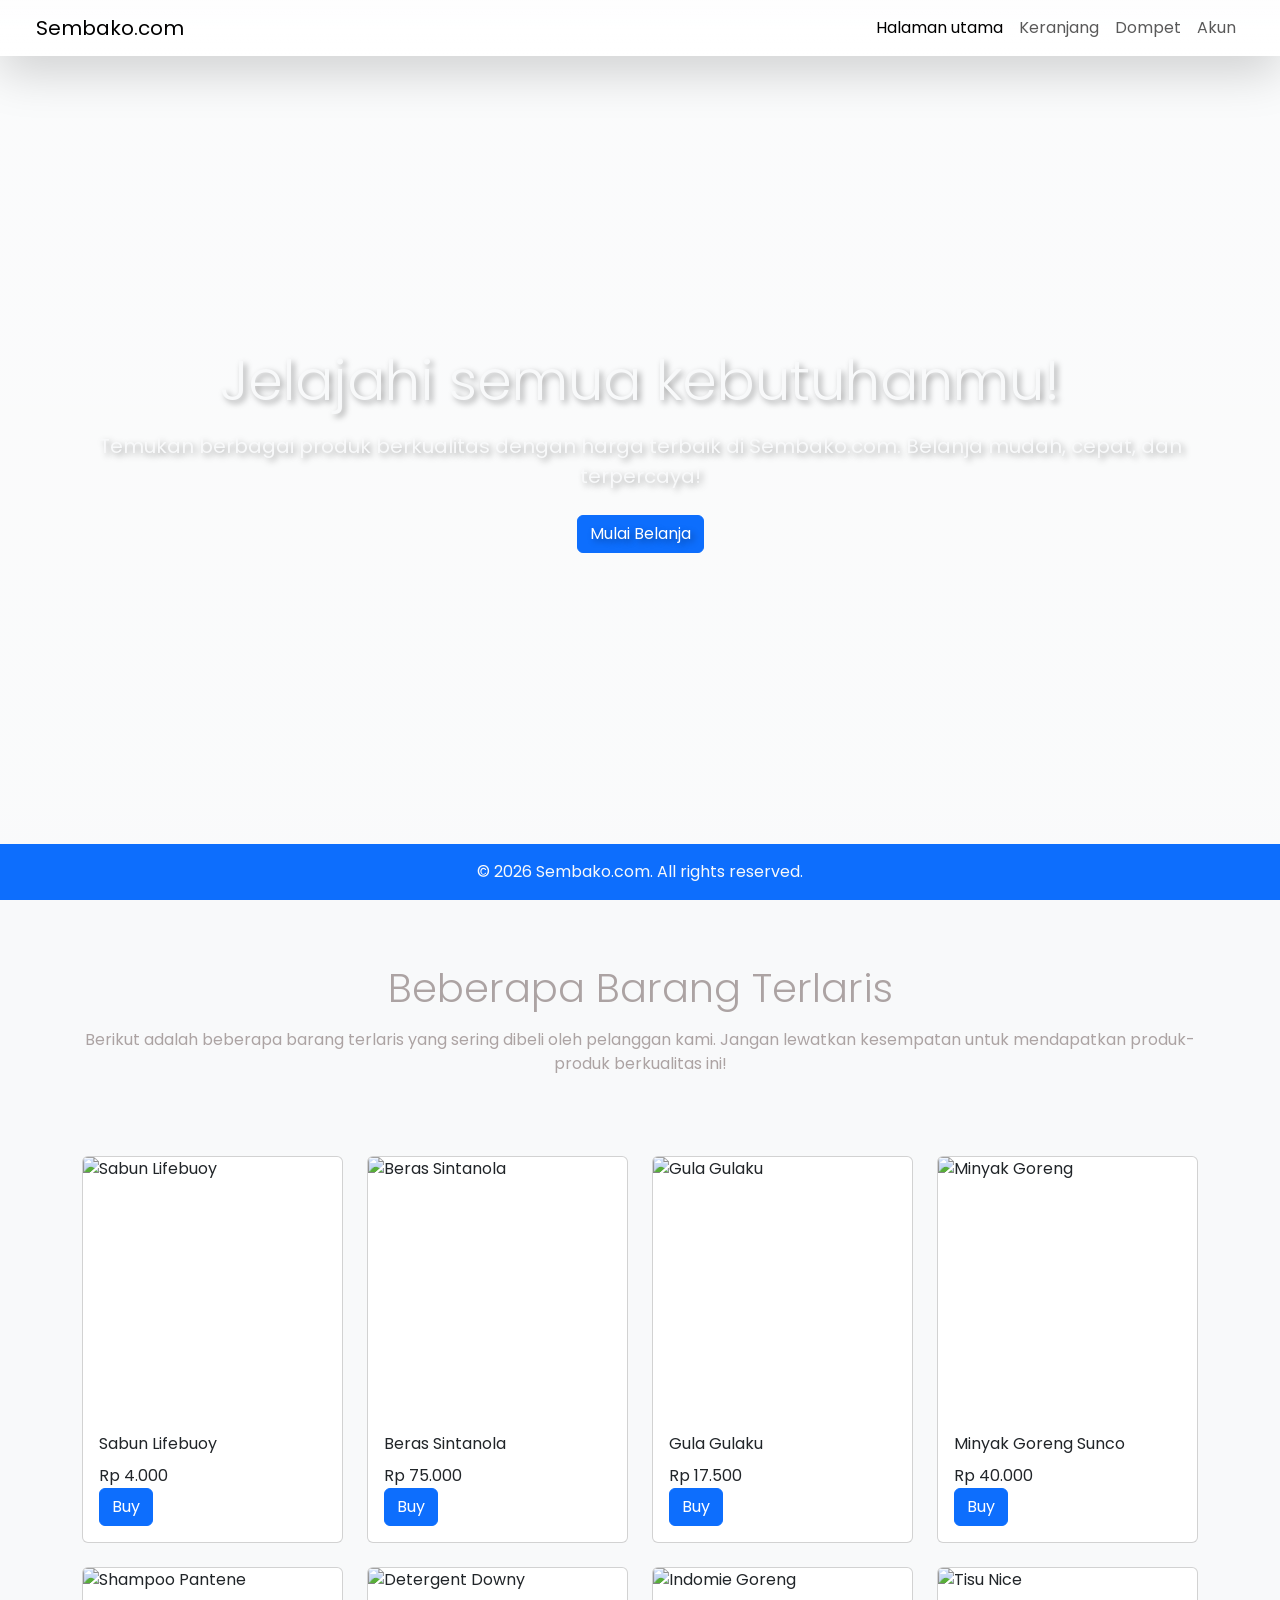
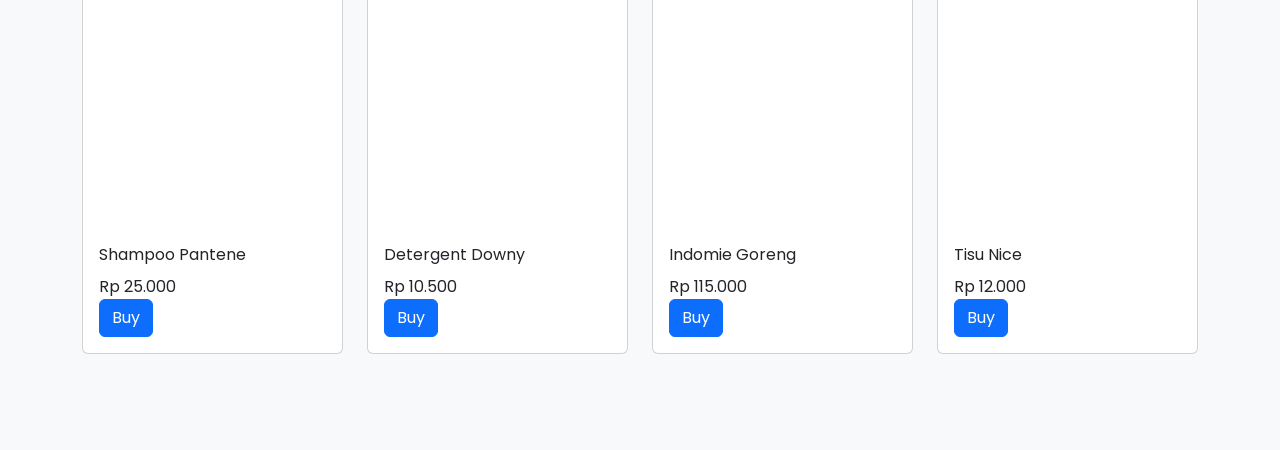
==== index.html @ 9b6a3409 "Add files via upload" ====
<!DOCTYPE html>
<html lang="en">
<head>
    <meta charset="UTF-8">
    <meta name="viewport" content="width=device-width, initial-scale=1.0">
    <title>Online Shop</title>
    <link rel="stylesheet" href="style.css">
    <link href="https://cdn.jsdelivr.net/npm/bootstrap@5.3.8/dist/css/bootstrap.min.css" rel="stylesheet" integrity="sha384-sRIl4kxILFvY47J16cr9ZwB07vP4J8+LH7qKQnuqkuIAvNWLzeN8tE5YBujZqJLB" crossorigin="anonymous">
    <link rel="preconnect" href="https://fonts.googleapis.com">
    <link rel="preconnect" href="https://fonts.gstatic.com" crossorigin>
    <link href="https://fonts.googleapis.com/css2?family=Poppins:ital,wght@0,100;0,200;0,300;0,400;0,500;0,600;0,700;0,800;0,900;1,100;1,200;1,300;1,400;1,500;1,600;1,700;1,800;1,900&display=swap" rel="stylesheet">
</head>
<body class="font">
    <nav class="navbar navbar-expand-lg bg-nav shadow-lg fixed-top">
        <div class="container-fluid mx-4">
            <a class="navbar-brand" href="#">Sembako.com</a>
            <button class="navbar-toggler" type="button" data-bs-toggle="collapse" data-bs-target="#navbarNavAltMarkup" aria-controls="navbarNavAltMarkup" aria-expanded="false" aria-label="Toggle navigation">
                <span class="navbar-toggler-icon"></span>
            </button>
            <div class="collapse navbar-collapse" id="navbarNavAltMarkup">
                <div class="navbar-nav ms-auto">
                    <a class="nav-link active" aria-current="page" href="#">Halaman utama</a>
                    <a class="nav-link" href="error.html">Keranjang</a>
                    <a class="nav-link" href="error.html">Dompet</a>
                    <a class="nav-link" href="error.html">Akun</a>
                </div>
            </div>
        </div>
    </nav>

    <!-- Banner -->
    <main>
        <div class="banner container-fluid d-flex justify-content-center align-items-center">
            <div class="container">
                <div class="container text-light text-shadow-lg d-flex flex-column justify-content-center align-items-center">
                    <h1 class="text-center display-4 mb-3">Jelajahi semua kebutuhanmu!</h1>
                    <p class="text-center fs-5 mb-4">Temukan berbagai produk berkualitas dengan harga terbaik di Sembako.com. Belanja mudah, cepat, dan terpercaya!</p>
                    <a href="#menu" class="btn btn-primary">Mulai Belanja</a>
                </div>
            </div>
        </div>
    </main>

    <section id="menu" class="smt mb-5">
        <div class="container-fluid py-5">
            <div class="container text-menu">
                <div class="text py-3">
                    <h2 class="text-center display-6">Beberapa Barang Terlaris</h2>
                    <p class="text-center mt-3">Berikut adalah beberapa barang terlaris yang sering dibeli oleh pelanggan kami. Jangan lewatkan kesempatan untuk mendapatkan produk-produk berkualitas ini!</p>
                </div>
                <div class="row mt-5 justify-content-center">
                    <div class="col-md-3 hovered-card">
                        <div class="card">
                            <img src="images/sabun.jfif" alt="Sabun Lifebuoy" class="card-img-top square-img">
                            <div class="card-body">
                                <div class="card-title">Sabun Lifebuoy</div>
                                <div class="card-text">Rp 4.000</div>
                                <a href="error.html" class="btn btn-primary">Buy</a>
                            </div>
                        </div>
                    </div>
                    <div class="col-md-3 hovered-card">
                        <div class="card">
                            <img src="images/beras.jfif" alt="Beras Sintanola" class="card-img-top square-img">
                            <div class="card-body">
                                <div class="card-title">Beras Sintanola</div>
                                <div class="card-text">Rp 75.000</div>
                                <a href="error.html" class="btn btn-primary">Buy</a>
                            </div>
                        </div>
                    </div>
                    <div class="col-md-3 hovered-card">
                        <div class="card">
                            <img src="images/gula.jpg" alt="Gula Gulaku" class="card-img-top square-img">
                            <div class="card-body">
                                <div class="card-title">Gula Gulaku</div>
                                <div class="card-text">Rp 17.500</div>
                                <a href="error.html" class="btn btn-primary">Buy</a>
                            </div>
                        </div>
                    </div>
                    <div class="col-md-3 hovered-card">
                        <div class="card">
                            <img src="images/minyak.jpg" alt="Minyak Goreng" class="card-img-top square-img">
                            <div class="card-body">
                                <div class="card-title">Minyak Goreng Sunco</div>
                                <div class="card-text">Rp 40.000</div>
                                <a href="error.html" class="btn btn-primary">Buy</a>
                            </div>
                        </div>
                    </div>
                </div>
                <div class="row mt-4 justify-content-center">
                    <div class="col-md-3 hovered-card">
                        <div class="card">
                            <img src="images/shampo.webp" alt="Shampoo Pantene" class="card-img-top square-img">
                            <div class="card-body">
                                <div class="card-title">Shampoo Pantene</div>
                                <div class="card-text">Rp 25.000</div>
                                <a href="error.html" class="btn btn-primary">Buy</a>
                            </div>
                        </div>
                    </div>
                    <div class="col-md-3 hovered-card">
                        <div class="card">
                            <img src="images/detergent.jpg" alt="Detergent Downy" class="card-img-top square-img">
                            <div class="card-body">
                                <div class="card-title">Detergent Downy</div>
                                <div class="card-text">Rp 10.500</div>
                                <a href="error.html" class="btn btn-primary">Buy</a>
                            </div>
                        </div>
                    </div>
                    <div class="col-md-3 hovered-card">
                        <div class="card">
                            <img src="images/indomie.jpg" alt="Indomie Goreng" class="card-img-top square-img">
                            <div class="card-body">
                                <div class="card-title">Indomie Goreng</div>
                                <div class="card-text">Rp 115.000</div>
                                <a href="error.html" class="btn btn-primary">Buy</a>
                            </div>
                        </div>
                    </div>
                    <div class="col-md-3 hovered-card">
                        <div class="card">
                            <img src="images/tisu.jfif" alt="Tisu Nice" class="card-img-top square-img">
                            <div class="card-body">
                                <div class="card-title">Tisu Nice</div>
                                <div class="card-text">Rp 12.000</div>
                                <a href="error.html" class="btn btn-primary">Buy</a>
                            </div>
                        </div>
                    </div>
                </div>
            </div>
        </div>
    </section>

    <footer>
        <div class="container-fluid bg-primary fixed-bottom text-light py-3">
            <div class="container text-center">
                &copy; 2026 Sembako.com. All rights reserved.
            </div>
        </div>
    </footer>
     
    <script src="https://cdn.jsdelivr.net/npm/bootstrap@5.3.8/dist/js/bootstrap.bundle.min.js" integrity="sha384-FKyoEForCGlyvwx9Hj09JcYn3nv7wiPVlz7YYwJrWVcXK/BmnVDxM+D2scQbITxI" crossorigin="anonymous"></script>
</body>
</html>
---- style.css ----
.font {
    font-family: "poppins";
    background-color: #f8f9fa;
}

.bg-nav {
    background: linear-gradient(rgba(255, 255, 255, 0.7), white);
}

.banner {
    background: linear-gradient(rgba(255, 255, 255, 0.342),rgba(255, 255, 255, 0.26) 90%, #f8f9fa 100%), url("images/banner.jpg");
    background-size: cover;
    background-position: center;
    height: 100vh;
}

/* font weight */
.fb {
    font-weight: 600;
}

/* text shadow */
.text-shadow-sm {
    text-shadow: 1px 1px 2px rgba(0,0,0,0.25);
}

.text-shadow {
    text-shadow: 2px 2px 4px rgba(0,0,0,0.3);
}

.text-shadow-lg {
    text-shadow: 3px 3px 6px rgba(0,0,0,0.35);
}

/* scroll margin top */
.smt {
    scroll-margin-top: 30px;
}

/* width  */
.w-10 {
    width: 10%;
}

/* menu */
#menu {
    height: auto;
    background-color: #f8f9fa;
}

/* text menu */
.text-menu {
    color: rgb(172, 163, 163);
}

/* square img card */
.square-img {
    aspect-ratio: 1 / 1;
    object-fit: cover;
}

/* card */
.hovered-card .card {
    transition: 0.3s ease;
}

.hovered-card .card:hover {
    transform: translateY(-10px);
    box-shadow: 0 10px 25px rgba(0,0,0,0.2);
}
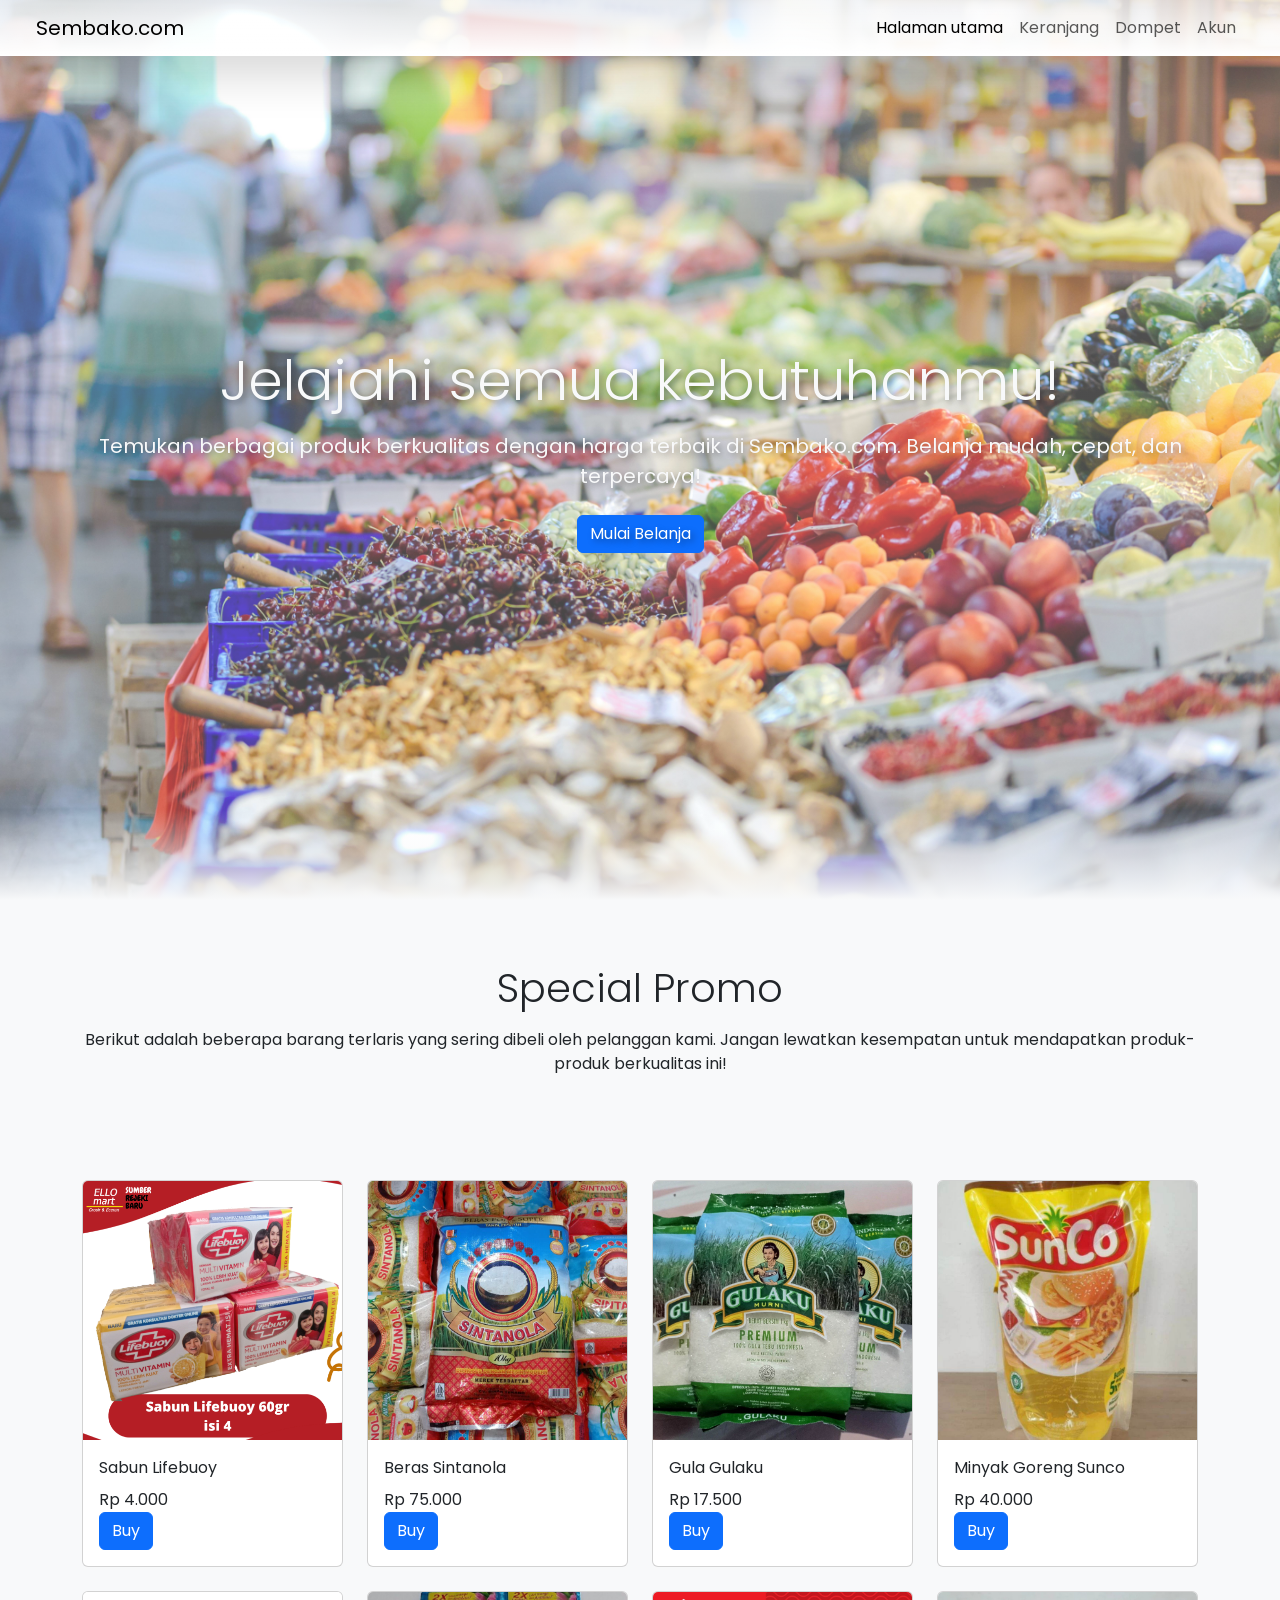
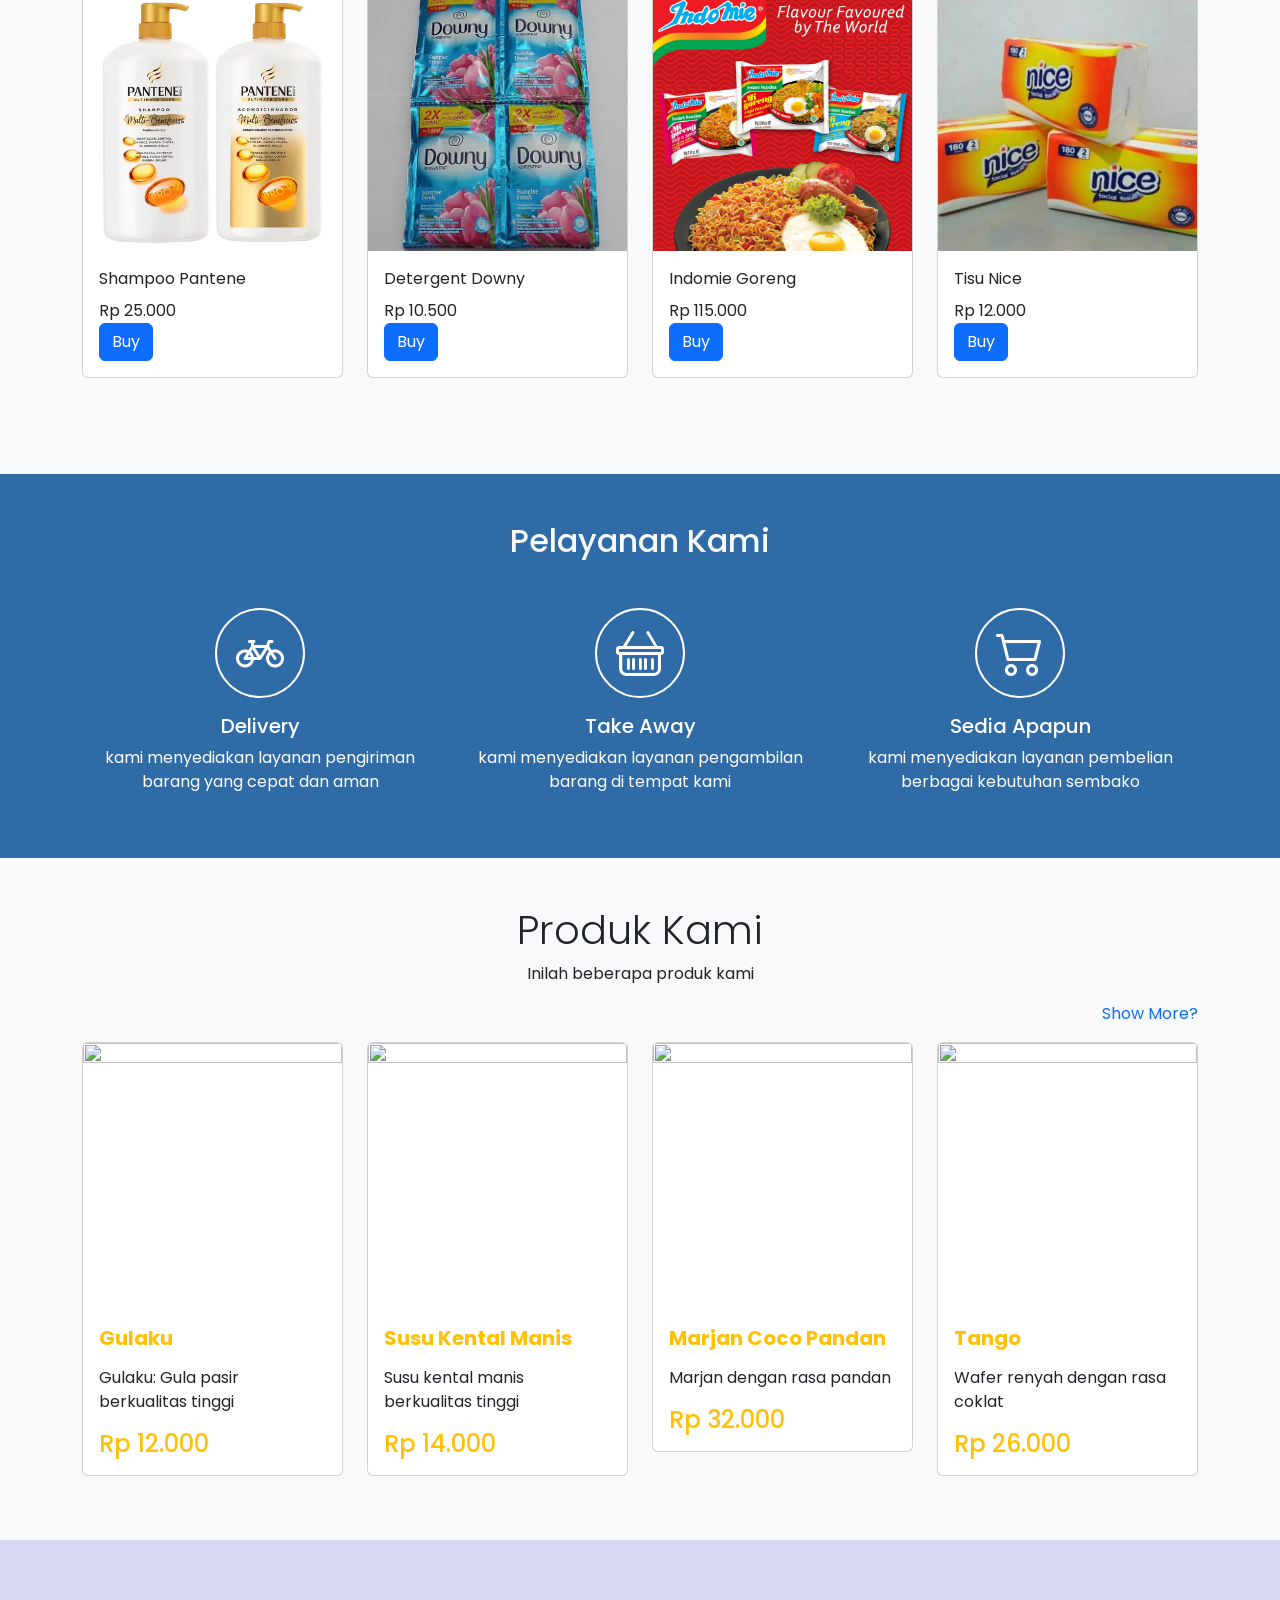
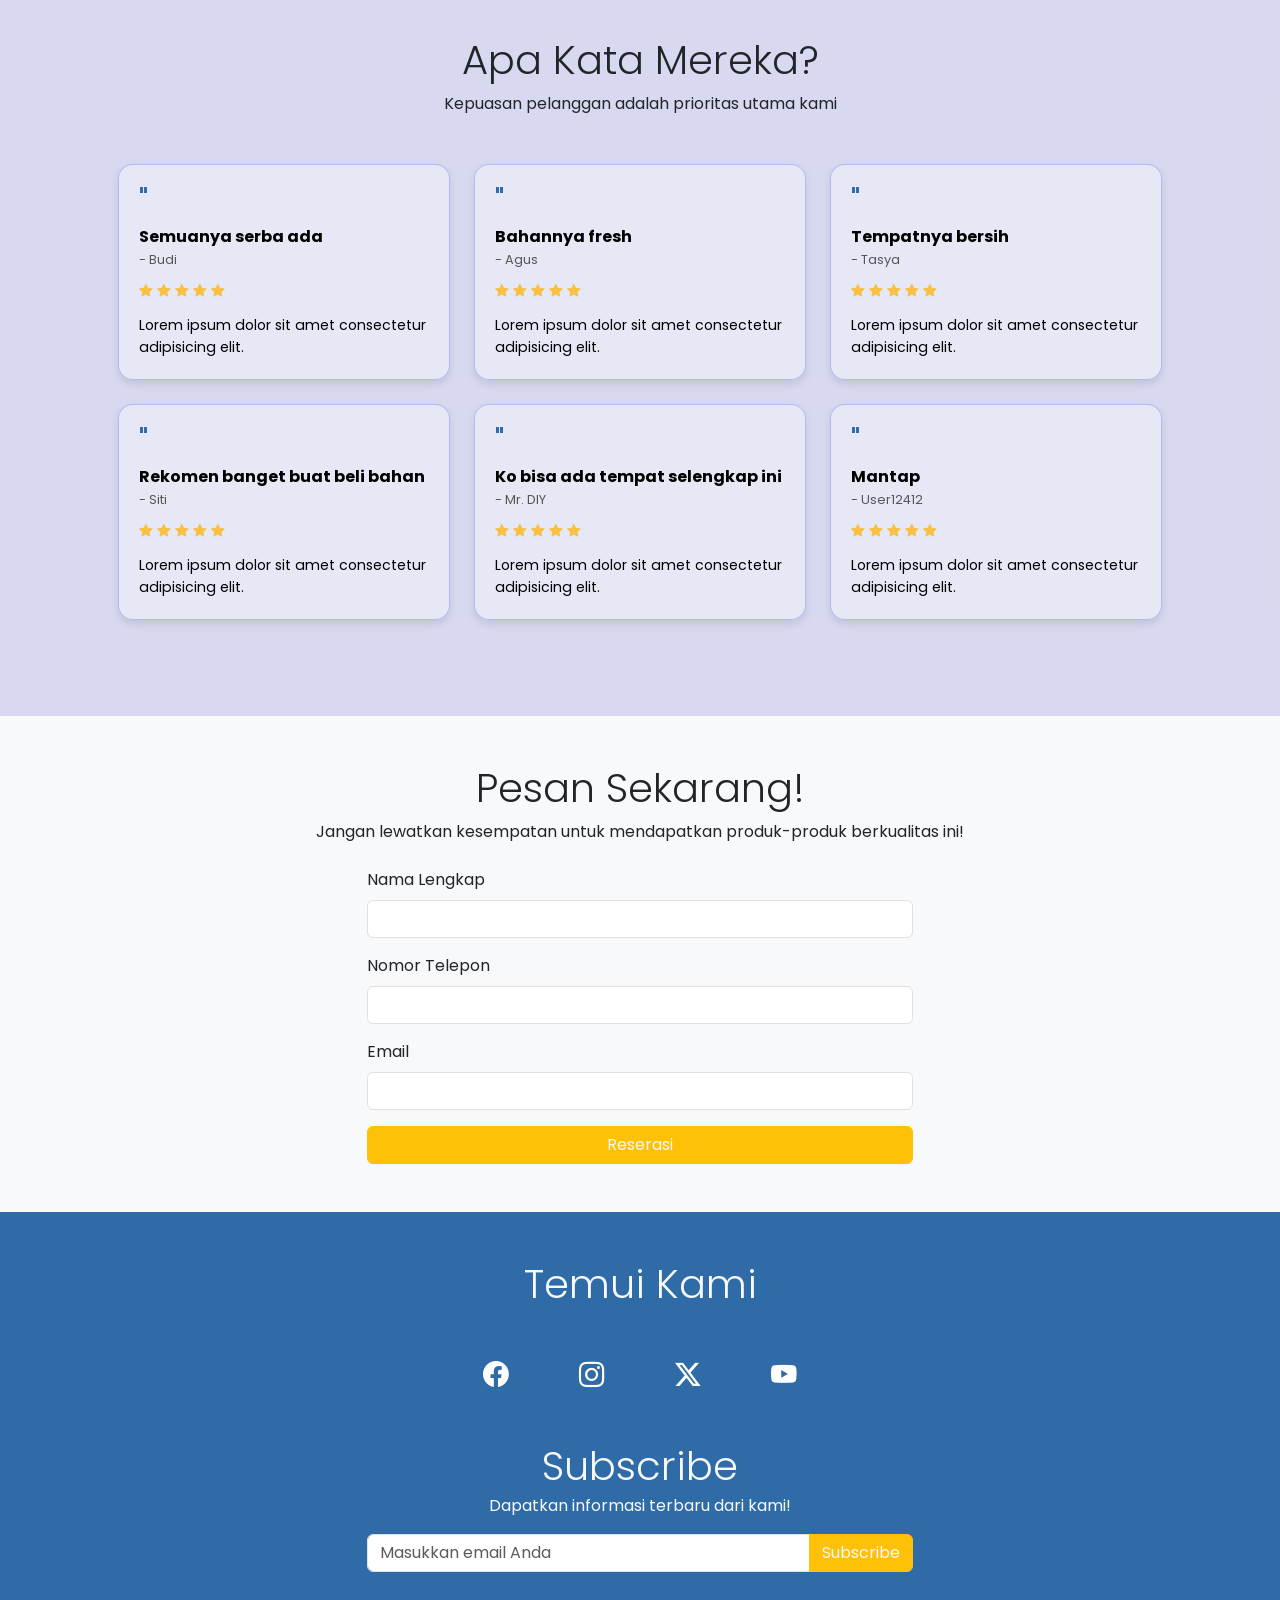
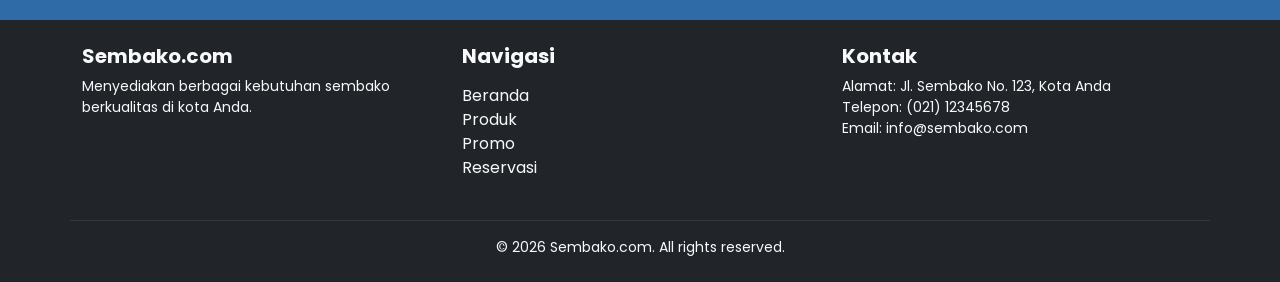
==== commit 4c230423: "Enhance index.html with Bootstrap icons and updates Added Bootstrap icons and updated section titles" ====
--- a/index.html
+++ b/index.html
@@ -9,6 +9,7 @@
     <link rel="preconnect" href="https://fonts.googleapis.com">
     <link rel="preconnect" href="https://fonts.gstatic.com" crossorigin>
     <link href="https://fonts.googleapis.com/css2?family=Poppins:ital,wght@0,100;0,200;0,300;0,400;0,500;0,600;0,700;0,800;0,900;1,100;1,200;1,300;1,400;1,500;1,600;1,700;1,800;1,900&display=swap" rel="stylesheet">
+    <link rel="stylesheet" href="https://cdn.jsdelivr.net/npm/bootstrap-icons@1.13.1/font/bootstrap-icons.min.css">
 </head>
 <body class="font">
     <nav class="navbar navbar-expand-lg bg-nav shadow-lg fixed-top">
@@ -41,15 +42,16 @@
         </div>
     </main>
 
+    <!-- section promo -->
     <section id="menu" class="smt mb-5">
         <div class="container-fluid py-5">
-            <div class="container text-menu">
+            <div class="container">
                 <div class="text py-3">
-                    <h2 class="text-center display-6">Beberapa Barang Terlaris</h2>
+                    <h2 class="text-center display-6">Special Promo</h2>
                     <p class="text-center mt-3">Berikut adalah beberapa barang terlaris yang sering dibeli oleh pelanggan kami. Jangan lewatkan kesempatan untuk mendapatkan produk-produk berkualitas ini!</p>
                 </div>
-                <div class="row mt-5 justify-content-center">
-                    <div class="col-md-3 hovered-card">
+                <div class="row mt-5 justify-content-center g-4">
+                    <div class="col-md-3 col-sm-6 hovered-card">
                         <div class="card">
                             <img src="images/sabun.jfif" alt="Sabun Lifebuoy" class="card-img-top square-img">
                             <div class="card-body">
@@ -59,7 +61,7 @@
                             </div>
                         </div>
                     </div>
-                    <div class="col-md-3 hovered-card">
+                    <div class="col-md-3 col-sm-6 hovered-card">
                         <div class="card">
                             <img src="images/beras.jfif" alt="Beras Sintanola" class="card-img-top square-img">
                             <div class="card-body">
@@ -69,7 +71,7 @@
                             </div>
                         </div>
                     </div>
-                    <div class="col-md-3 hovered-card">
+                    <div class="col-md-3 col-sm-6 hovered-card">
                         <div class="card">
                             <img src="images/gula.jpg" alt="Gula Gulaku" class="card-img-top square-img">
                             <div class="card-body">
@@ -79,7 +81,7 @@
                             </div>
                         </div>
                     </div>
-                    <div class="col-md-3 hovered-card">
+                    <div class="col-md-3 col-sm-6 hovered-card">
                         <div class="card">
                             <img src="images/minyak.jpg" alt="Minyak Goreng" class="card-img-top square-img">
                             <div class="card-body">
@@ -91,7 +93,7 @@
                     </div>
                 </div>
                 <div class="row mt-4 justify-content-center">
-                    <div class="col-md-3 hovered-card">
+                    <div class="col-md-3 col-sm-6 hovered-card">
                         <div class="card">
                             <img src="images/shampo.webp" alt="Shampoo Pantene" class="card-img-top square-img">
                             <div class="card-body">
@@ -101,7 +103,7 @@
                             </div>
                         </div>
                     </div>
-                    <div class="col-md-3 hovered-card">
+                    <div class="col-md-3 col-sm-6 hovered-card">
                         <div class="card">
                             <img src="images/detergent.jpg" alt="Detergent Downy" class="card-img-top square-img">
                             <div class="card-body">
@@ -121,7 +123,7 @@
                             </div>
                         </div>
                     </div>
-                    <div class="col-md-3 hovered-card">
+                    <div class="col-md-3 col-sm-6 hovered-card">
                         <div class="card">
                             <img src="images/tisu.jfif" alt="Tisu Nice" class="card-img-top square-img">
                             <div class="card-body">
@@ -136,14 +138,300 @@
         </div>
     </section>
 
-    <footer>
-        <div class="container-fluid bg-primary fixed-bottom text-light py-3">
-            <div class="container text-center">
-                &copy; 2026 Sembako.com. All rights reserved.
+    <!-- section service -->
+    <section id="service">
+    <div class="container-fluid py-5 main-color">
+        <div class="container">
+            <h2 class="text-light text-center mb-5">Pelayanan Kami</h2>
+            <div class="row justify-content-center g-4">
+                <div class="col-lg-4 col-sm-6 hovered-card">
+                    <div class="d-flex justify-content-center">
+                        <div class="icon-service d-flex justify-content-center align-items-center">
+                            <i class="bi bi-bicycle display-5"></i>
+                        </div>
+                    </div>
+                    <div class="mt-3 text-white text-center">
+                        <h5>Delivery</h5>
+                        <p>kami menyediakan layanan pengiriman barang yang cepat dan aman</p>
+                    </div>
+                </div>
+                <div class="col-lg-4 col-sm-6 hovered-card">
+                    <div class="d-flex justify-content-center">
+                        <div class="icon-service d-flex justify-content-center align-items-center">
+                            <i class="bi bi-basket display-5"></i>
+                        </div>
+                    </div>
+                    <div class="mt-3 text-white text-center">
+                        <h5>Take Away</h5>
+                        <p>kami menyediakan layanan pengambilan barang di tempat kami</p>
+                    </div>
+                </div>
+                <div class="col-lg-4 col-sm-6 hovered-card">
+                    <div class="d-flex justify-content-center">
+                        <div class="icon-service d-flex justify-content-center align-items-center">
+                            <i class="bi bi-cart2 display-5"></i>
+                        </div>
+                    </div>
+                    <div class="mt-3 text-white text-center">
+                        <h5>Sedia Apapun</h5>
+                        <p>kami menyediakan layanan pembelian berbagai kebutuhan sembako</p>
+                    </div>
+                </div>
+            </div>
+        </div>
+    </div>
+    </section>
+
+    <!-- section product -->
+    <section id="product">
+        <div class="container-fluid py-5">
+            <div class="container">
+                <h2 class="text-center display-6">Produk Kami</h2>
+                <p class="text-center">Inilah beberapa produk kami</p>
+                <p class="text-end">
+                    <a href="error.html" class="text-decoration-none">Show More?</a>
+                </p>
+                <div class="row g-4">
+                    <div class="col-sm-6 col-lg-3 hovered-card mb-3">
+                        <div class="card">
+                            <img src="https://i.pinimg.com/736x/f7/92/69/f79269dae0c36b6f54f9af5dc9dccf4b.jpg" class="card-img-top square-img">
+                            <div class="card-body text-start mt-2">
+                                <h5 class="card-title fw-bold text-warning mb-3">Gulaku</h5>
+                                <p class="card-text">Gulaku: Gula pasir berkualitas tinggi</p>
+                                <h4 class="card-text text-warning">Rp 12.000</h4>
+                            </div>
+                        </div>
+                    </div>
+                    <div class="col-sm-6 col-lg-3 hovered-card mb-3">
+                        <div class="card">
+                            <img src="https://i.pinimg.com/1200x/1c/7f/24/1c7f24287ecf5587289af125ca64564a.jpg" class="card-img-top square-img">
+                            <div class="card-body text-start mt-2">
+                                <h5 class="card-title fw-bold text-warning mb-3">Susu Kental Manis</h5>
+                                <p class="card-text">Susu kental manis berkualitas tinggi</p>
+                                <h4 class="card-text text-warning">Rp 14.000</h4>
+                            </div>
+                        </div>
+                    </div>
+                    <div class="col-sm-6 col-lg-3 hovered-card mb-3">
+                        <div class="card">
+                            <img src="https://i.pinimg.com/1200x/c6/d2/9a/c6d29ab9c52f7a8d04000c4ab01012db.jpg" class="card-img-top square-img">
+                            <div class="card-body text-start mt-2">
+                                <h5 class="card-title fw-bold text-warning mb-3">Marjan Coco Pandan</h5>
+                                <p class="card-text">Marjan dengan rasa pandan</p>
+                                <h4 class="card-text text-warning">Rp 32.000</h4>
+                            </div>
+                        </div>
+                    </div>
+                    <div class="col-sm-6 col-lg-3 hovered-card mb-3">
+                        <div class="card">
+                            <img src="https://i.pinimg.com/736x/6b/57/8b/6b578b92efbac7ebf07d905df53feda6.jpg" class="card-img-top square-img">
+                            <div class="card-body text-start mt-2">
+                                <h5 class="card-title fw-bold text-warning mb-3">Tango</h5>
+                                <p class="card-text">Wafer renyah dengan rasa coklat</p>
+                                <h4 class="card-text text-warning">Rp 26.000</h4>
+                            </div>
+                        </div>
+                    </div>
+                </div>
+            </div>
+        </div>
+    </section>
+
+    <!-- section review -->
+    <section id="review">
+        <div class="container-fluid py-5 testimony">
+            <div class="container review p-5">
+                <h2 class="text-center display-6">Apa Kata Mereka?</h2>
+                <p class="text-center mb-5">Kepuasan pelanggan adalah prioritas utama kami</p>
+                <div class="row g-4">
+                    <div class="col-sm-6 col-lg-4">
+                        <div class="testimony-card">
+                            <div class="quote-icon">"</div>
+                            <h5>Semuanya serba ada</h5>
+                            <div class="author">- Budi</div>
+                            <div class="stars">
+                                <i class="bi bi-star-fill"></i>
+                                <i class="bi bi-star-fill"></i>
+                                <i class="bi bi-star-fill"></i>
+                                <i class="bi bi-star-fill"></i>
+                                <i class="bi bi-star-fill"></i>
+                            </div>
+                            <p>Lorem ipsum dolor sit amet consectetur adipisicing elit.</p>
+                        </div>
+                    </div>
+                    <div class="col-sm-6 col-lg-4">
+                        <div class="testimony-card">
+                            <div class="quote-icon">"</div>
+                            <h5>Bahannya fresh</h5>
+                            <div class="author">- Agus</div>
+                            <div class="stars">
+                                <i class="bi bi-star-fill"></i>
+                                <i class="bi bi-star-fill"></i>
+                                <i class="bi bi-star-fill"></i>
+                                <i class="bi bi-star-fill"></i>
+                                <i class="bi bi-star-fill"></i>
+                            </div>
+                            <p>Lorem ipsum dolor sit amet consectetur adipisicing elit.</p>
+                        </div>
+                    </div>
+                    <div class="col-sm-6 col-lg-4">
+                        <div class="testimony-card">
+                            <div class="quote-icon">"</div>
+                            <h5>Tempatnya bersih</h5>
+                            <div class="author">- Tasya</div>
+                            <div class="stars">
+                                <i class="bi bi-star-fill"></i>
+                                <i class="bi bi-star-fill"></i>
+                                <i class="bi bi-star-fill"></i>
+                                <i class="bi bi-star-fill"></i>
+                                <i class="bi bi-star-fill"></i>
+                            </div>
+                            <p>Lorem ipsum dolor sit amet consectetur adipisicing elit.</p>
+                        </div>
+                    </div>
+                    <div class="col-sm-6 col-lg-4">
+                        <div class="testimony-card">
+                            <div class="quote-icon">"</div>
+                            <h5>Rekomen banget buat beli bahan</h5>
+                            <div class="author">- Siti</div>
+                            <div class="stars">
+                                <i class="bi bi-star-fill"></i>
+                                <i class="bi bi-star-fill"></i>
+                                <i class="bi bi-star-fill"></i>
+                                <i class="bi bi-star-fill"></i>
+                                <i class="bi bi-star-fill"></i>
+                            </div>
+                            <p>Lorem ipsum dolor sit amet consectetur adipisicing elit.</p>
+                        </div>
+                    </div>
+                    <div class="col-sm-6 col-lg-4">
+                        <div class="testimony-card">
+                            <div class="quote-icon">"</div>
+                            <h5>Ko bisa ada tempat selengkap ini</h5>
+                            <div class="author">- Mr. DIY</div>
+                            <div class="stars">
+                                <i class="bi bi-star-fill"></i>
+                                <i class="bi bi-star-fill"></i>
+                                <i class="bi bi-star-fill"></i>
+                                <i class="bi bi-star-fill"></i>
+                                <i class="bi bi-star-fill"></i>
+                            </div>
+                            <p>Lorem ipsum dolor sit amet consectetur adipisicing elit.</p>
+                        </div>
+                    </div>
+                    <div class="col-sm-6 col-lg-4">
+                        <div class="testimony-card">
+                            <div class="quote-icon">"</div>
+                            <h5>Mantap</h5>
+                            <div class="author">- User12412</div>
+                            <div class="stars">
+                                <i class="bi bi-star-fill"></i>
+                                <i class="bi bi-star-fill"></i>
+                                <i class="bi bi-star-fill"></i>
+                                <i class="bi bi-star-fill"></i>
+                                <i class="bi bi-star-fill"></i>
+                            </div>
+                            <p>Lorem ipsum dolor sit amet consectetur adipisicing elit.</p>
+                        </div>
+                    </div>
+                </div>
+            </div>
+        </div>
+    </section>
+
+    <!-- section reservasi -->
+    <section id="reservasi">
+        <div class="container-fluid py-5">
+            <div class="container">
+                <h2 class="text-center display-6">Pesan Sekarang!</h2>
+                <p class="text-center mb-4">Jangan lewatkan kesempatan untuk mendapatkan produk-produk berkualitas ini!</p>
+                <div class="row justify-content-center">
+                    <div class="col-md-6">
+                        <div class="mb-3">
+                            <label for="nama" class="form-label">Nama Lengkap</label>
+                            <input type="text" class="form-control" id="nama">
+                        </div>
+                        <div class="mb-3">
+                            <label for="telp" class="form-label">Nomor Telepon</label>
+                            <input type="text" class="form-control" id="telp">
+                        </div>
+                        <div class="mb-3">
+                            <label for="email" class="form-label">Email</label>
+                            <input type="email" class="form-control" id="email">
+                        </div>
+                        <div class="d-grid">
+                            <button class="btn btn-warning text-light">Reserasi</button>
+                        </div>
+                    </div>
+                </div>
+            </div>
+        </div>
+    </section>
+
+    <!-- section subscribe -->
+    <div class="container-fluid py-5 footer">
+        <div class="container">
+            <h5 class="text-center text-light display-6 mb-5">Temui Kami</h5>
+            <div class="d-flex justify-content-center mb-5" style="gap: 70px;">
+                <a href="https://facebook.com/username" target="_blank" class="social-icon">
+                    <i class="bi bi-facebook"></i>
+                </a>
+                <a href="https://instagram.com/username" target="_blank" class="social-icon">
+                    <i class="bi bi-instagram"></i>
+                </a>
+                <a href="https://twitter.com/username" target="_blank" class="social-icon">
+                    <i class="bi bi-twitter-x"></i>
+                </a>
+                <a href="https://youtube.com/@username" target="_blank" class="social-icon">
+                    <i class="bi bi-youtube"></i>
+                </a>
+            </div>
+            <h5 class="text-center text-light display-6 mb-1">Subscribe</h5>
+            <p class="text-center text-light mb-3">Dapatkan informasi terbaru dari kami!</p>
+
+            <div class="row justify-content-center">
+                <div class="col-md-6">
+                    <div class="input-group">
+                        <input type="email" class="form-control" placeholder="Masukkan email Anda" aria-label="Email">
+                        <button class="btn btn-warning text-light">Subscribe</button>
+                    </div>
+                </div>
+            </div>
+        </div>
+    </div>
+
+    <footer class="bg-dark text-light py-4">
+        <div class="container">
+            <div class="row text-center text-md-start">
+                <div class="col-md-4 mb-3 mb-md-0">
+                    <h5 class="fw-bold">Sembako.com</h5>
+                    <p class="small">Menyediakan berbagai kebutuhan sembako berkualitas di kota Anda.</p>
+                </div>
+                <div class="col-md-4 mb-3 mb-md-0">
+                    <h5 class="fw-bold mb-3">Navigasi</h5>
+                    <ul class="list-unstyled">
+                        <li><a href="#" class="text-light text-decoration-none">Beranda</a></li>
+                        <li><a href="#" class="text-light text-decoration-none">Produk</a></li>
+                        <li><a href="#" class="text-light text-decoration-none">Promo</a></li>
+                        <li><a href="#" class="text-light text-decoration-none">Reservasi</a></li>
+                    </ul>
+                </div>
+                <div class="col-md-4 mb-3 mb-md-0">
+                    <h5 class="fw-bold">Kontak</h5>
+                    <ul class="list-unstyled text-muted small">
+                        <li class="text-light">Alamat: Jl. Sembako No. 123, Kota Anda</li>
+                        <li class="text-light">Telepon: (021) 12345678</li>
+                        <li class="text-light">Email: info@sembako.com</li>
+                    </ul>
+                </div>
+                <hr class="border-secondary mt-4 mb-3">
+                <p class="text-center text-light small mb-0">
+                    &copy; 2026 Sembako.com. All rights reserved.
+                </p>
             </div>
         </div>
     </footer>
      
     <script src="https://cdn.jsdelivr.net/npm/bootstrap@5.3.8/dist/js/bootstrap.bundle.min.js" integrity="sha384-FKyoEForCGlyvwx9Hj09JcYn3nv7wiPVlz7YYwJrWVcXK/BmnVDxM+D2scQbITxI" crossorigin="anonymous"></script>
 </body>
-</html>+</html>
--- a/style.css
+++ b/style.css
@@ -65,6 +65,94 @@
 }
 
 .hovered-card .card:hover {
-    transform: translateY(-10px);
+    transform: translateY(-5px);
     box-shadow: 0 10px 25px rgba(0,0,0,0.2);
-}+}
+
+.hovered-card {
+    transition: 0.3s ease;
+}
+
+.hovered-card:hover {
+    transform: translateY(-5px);
+}
+
+/* service */
+#service {
+    background-color: #2f6ba7;
+}
+
+.icon-service {
+    width: 90px;
+    height: 90px;
+    border: 2px solid #fff;
+    border-radius: 50%;
+    color: #ffff;
+}
+
+/* testimony */
+.testimony {
+    background-color: rgba(124, 124, 207, 0.253);
+}
+
+.testimony-card {
+    background-color: #ffffff63;
+    border-radius: 15px;
+    padding: 20px;
+    box-shadow: 0 4px 8px rgba(0,0,0,0.1);
+    transition: 0.3s ease;
+    border: 1px solid rgba(0, 0, 255, 0.205);
+}
+
+.testimony-card:hover {
+    transform: translateY(-5px);
+    box-shadow: 0 10px 25px rgba(0,0,0,0.2);
+}
+
+.testimony-card .quote-icon {
+    font-size: 2rem;
+    color: #2f6ba7;
+    line-height: 1;
+    margin-bottom: 10px;
+}
+
+.testimony-card h5 {
+    font-size: 1rem;
+    font-weight: 700;
+    margin-bottom: 4px;
+    color: black;
+}
+
+.testimony-card .author {
+    font-size: 0.8rem;
+    color: #555;
+    margin-bottom: 12px;
+}
+
+.testimony-card p {
+    font-size: 0.88rem;
+    color: black;
+    line-height: 1.6;
+    margin-bottom: 0;
+}
+
+.testimony-card .stars {
+    color: #f8c146;
+    font-size: 0.85rem;
+    margin-bottom: 12px;
+}
+
+/* subscribe */
+.footer {
+    background-color: #2f6ba7;
+}
+
+.footer .social-icon {
+    font-size: 1.6rem;
+    color: #fff;
+    transition: 0.3s ease;
+}
+
+.footer .social-icon:hover {
+    color: #f8c146;
+}
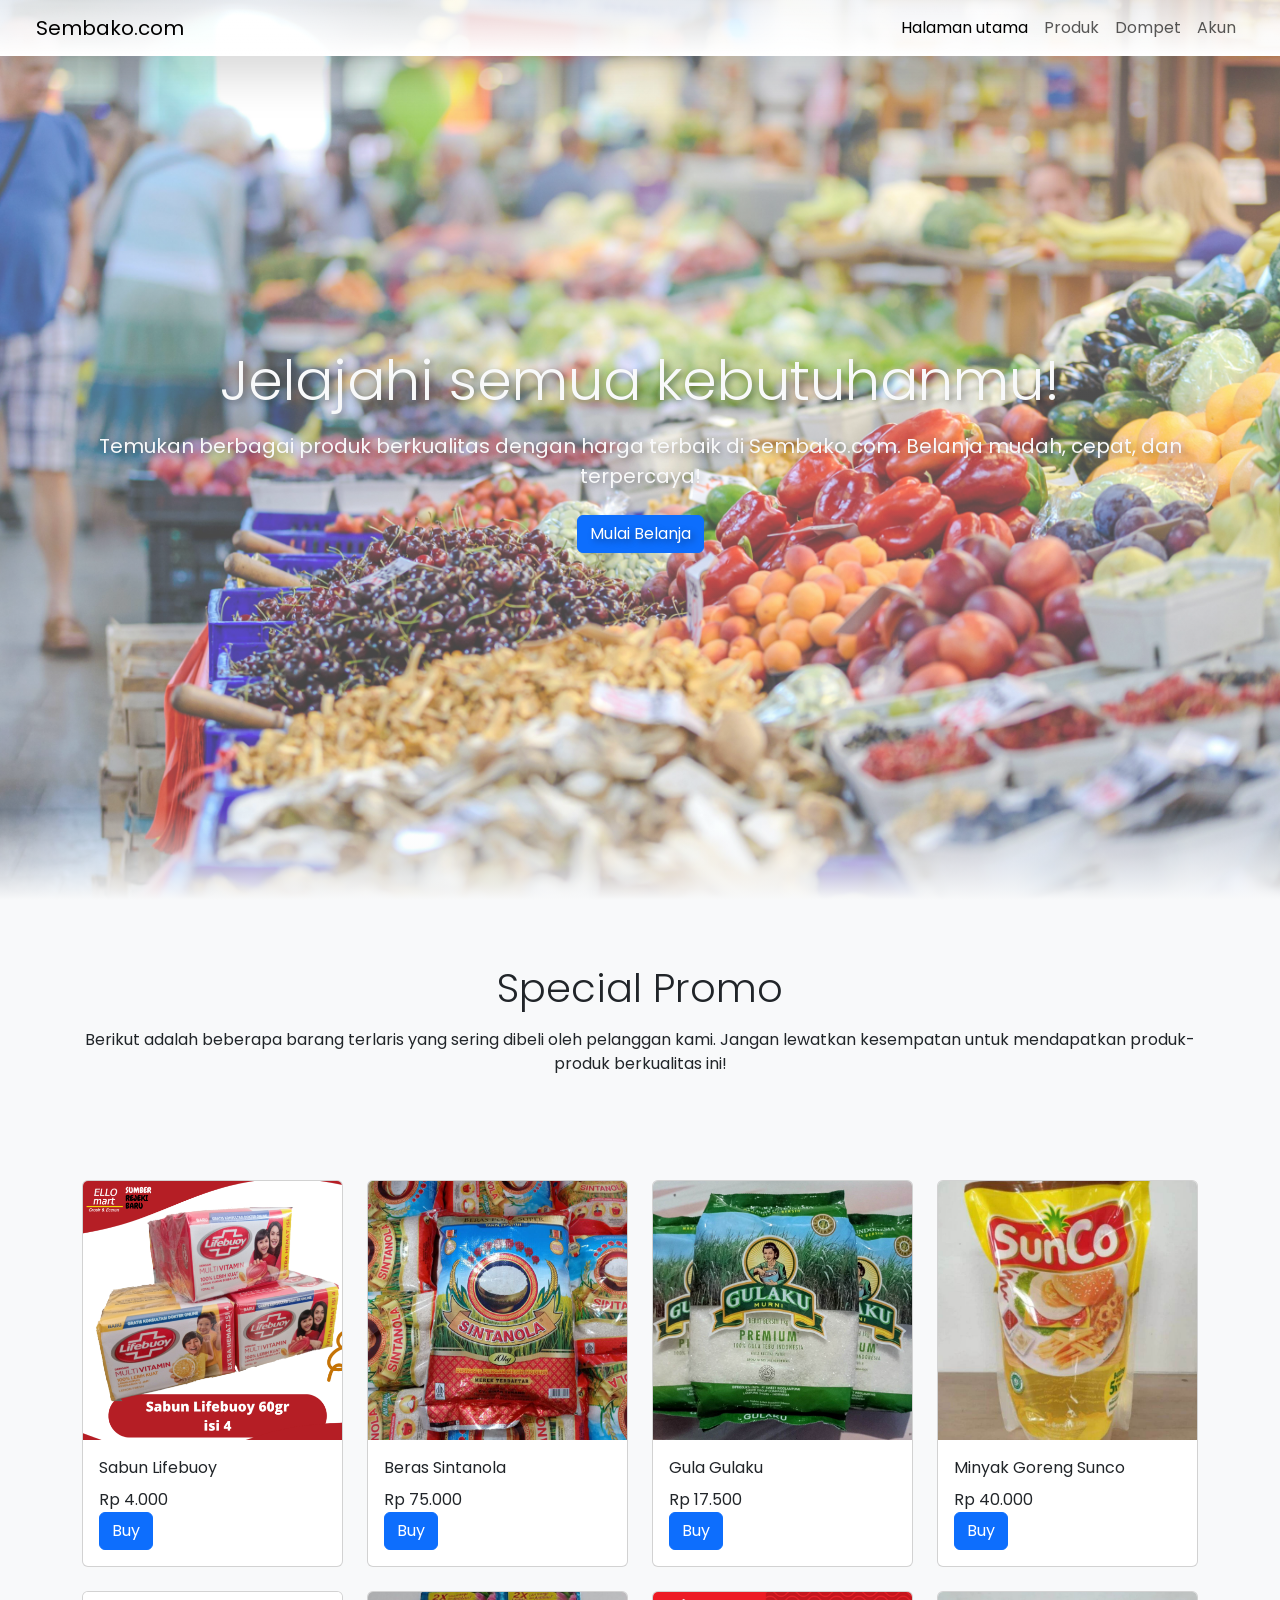
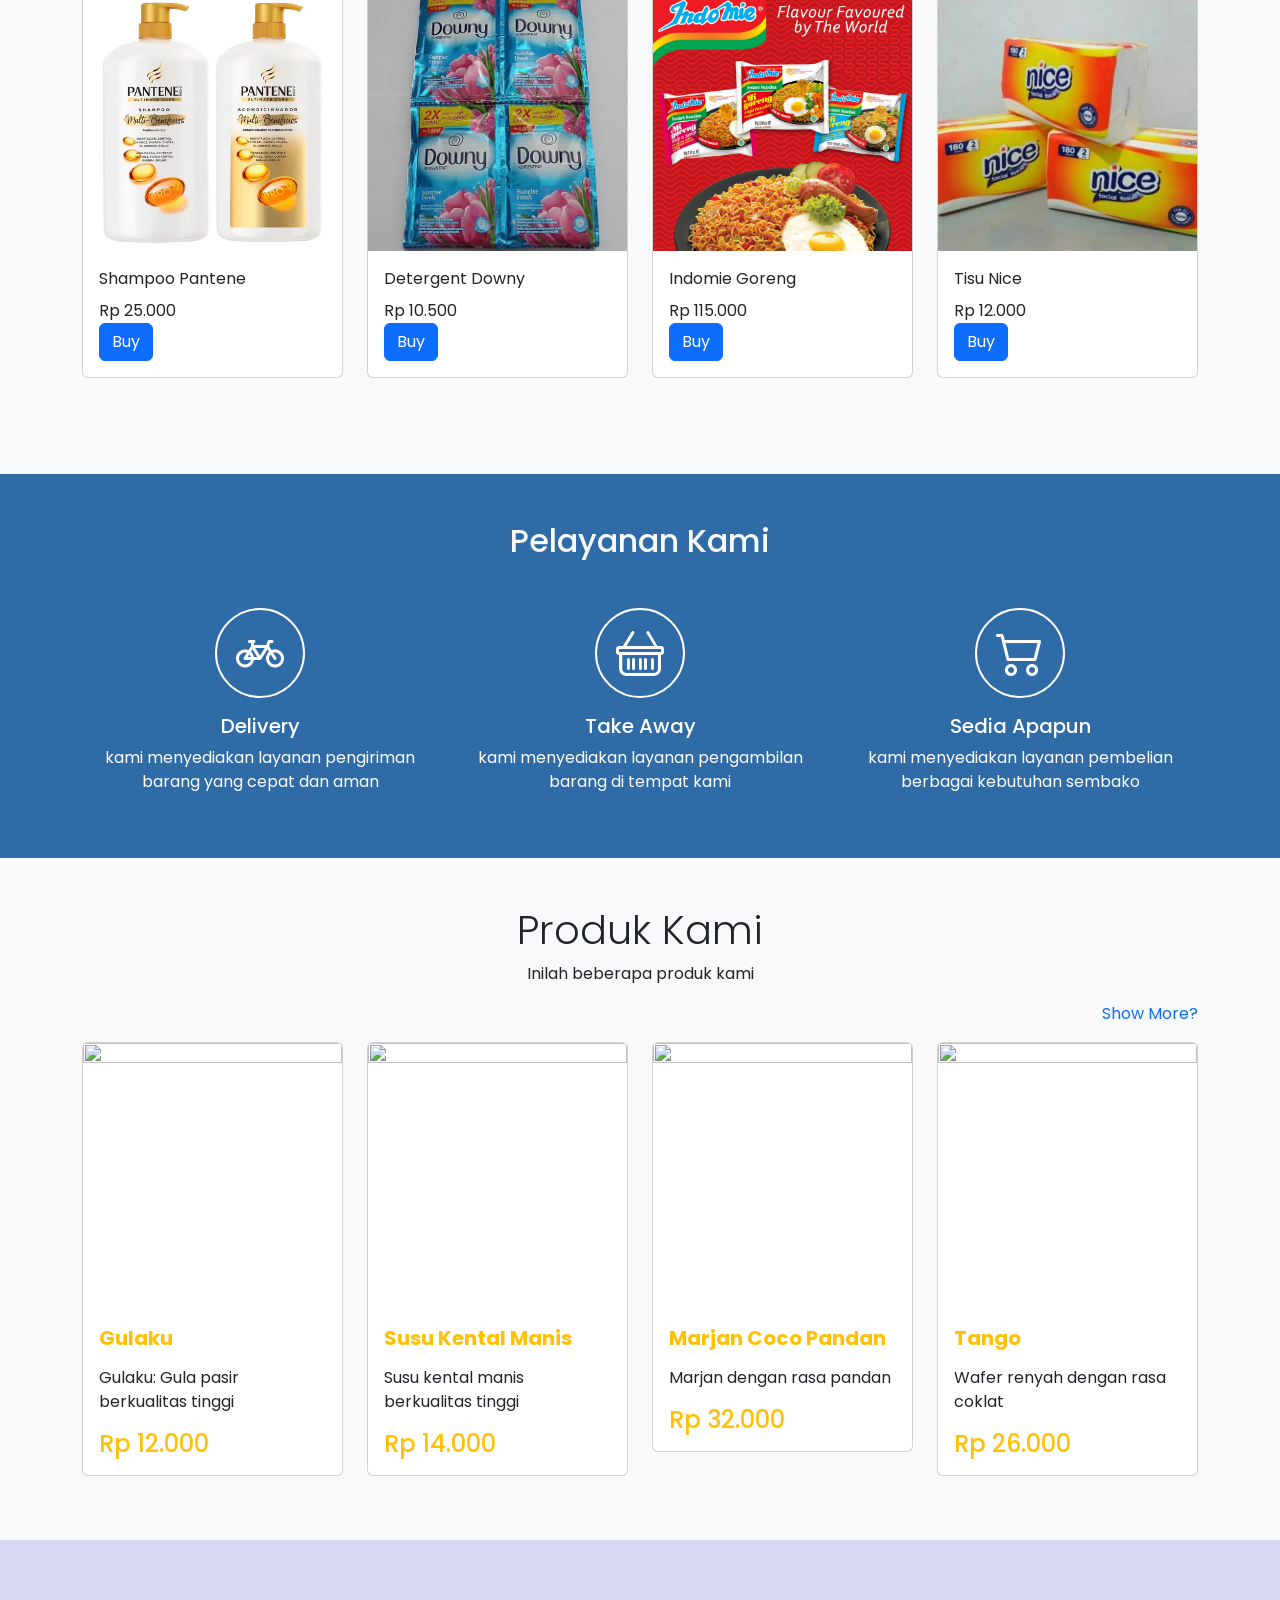
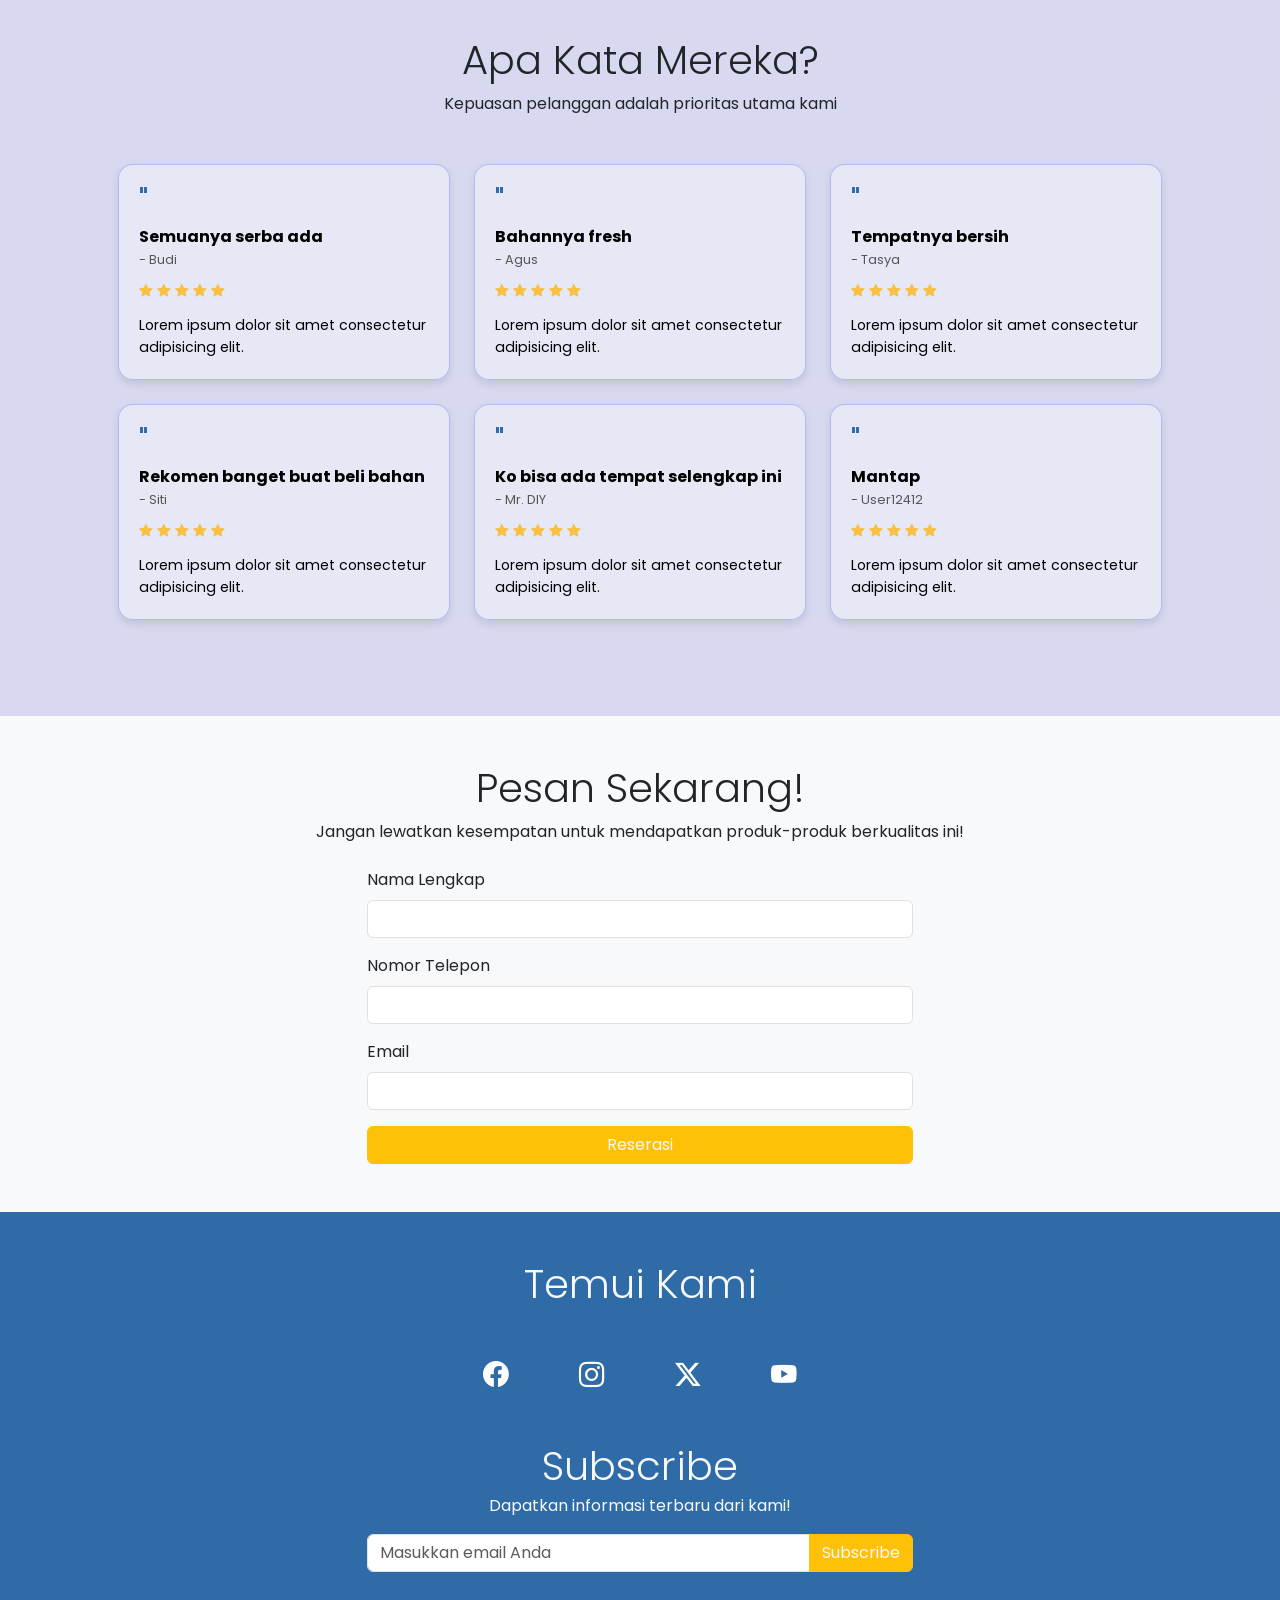
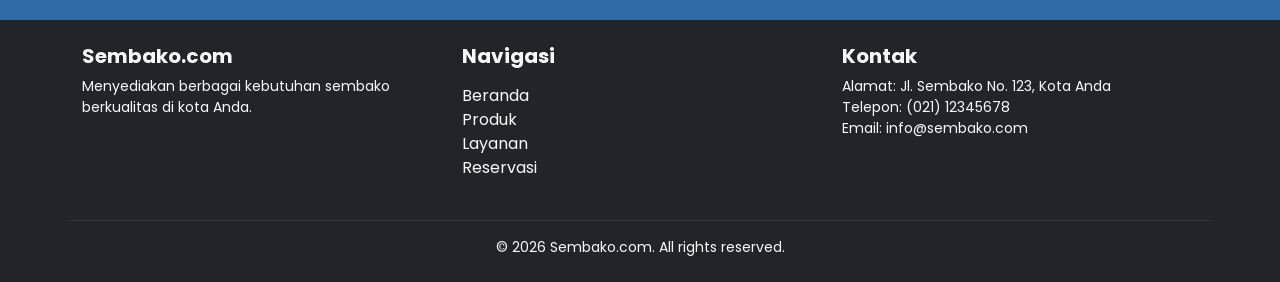
==== commit de6c8e17: "Update print statement from 'Hello' to 'Goodbye'" ====
--- a/index.html
+++ b/index.html
@@ -21,7 +21,7 @@
             <div class="collapse navbar-collapse" id="navbarNavAltMarkup">
                 <div class="navbar-nav ms-auto">
                     <a class="nav-link active" aria-current="page" href="#">Halaman utama</a>
-                    <a class="nav-link" href="error.html">Keranjang</a>
+                    <a class="nav-link" href="produk.html">Produk</a>
                     <a class="nav-link" href="error.html">Dompet</a>
                     <a class="nav-link" href="error.html">Akun</a>
                 </div>
@@ -411,9 +411,9 @@
                     <h5 class="fw-bold mb-3">Navigasi</h5>
                     <ul class="list-unstyled">
                         <li><a href="#" class="text-light text-decoration-none">Beranda</a></li>
-                        <li><a href="#" class="text-light text-decoration-none">Produk</a></li>
-                        <li><a href="#" class="text-light text-decoration-none">Promo</a></li>
-                        <li><a href="#" class="text-light text-decoration-none">Reservasi</a></li>
+                        <li><a href="produk.html" class="text-light text-decoration-none">Produk</a></li>
+                        <li><a href="#service" class="text-light text-decoration-none">Layanan</a></li>
+                        <li><a href="#reservasi" class="text-light text-decoration-none">Reservasi</a></li>
                     </ul>
                 </div>
                 <div class="col-md-4 mb-3 mb-md-0">
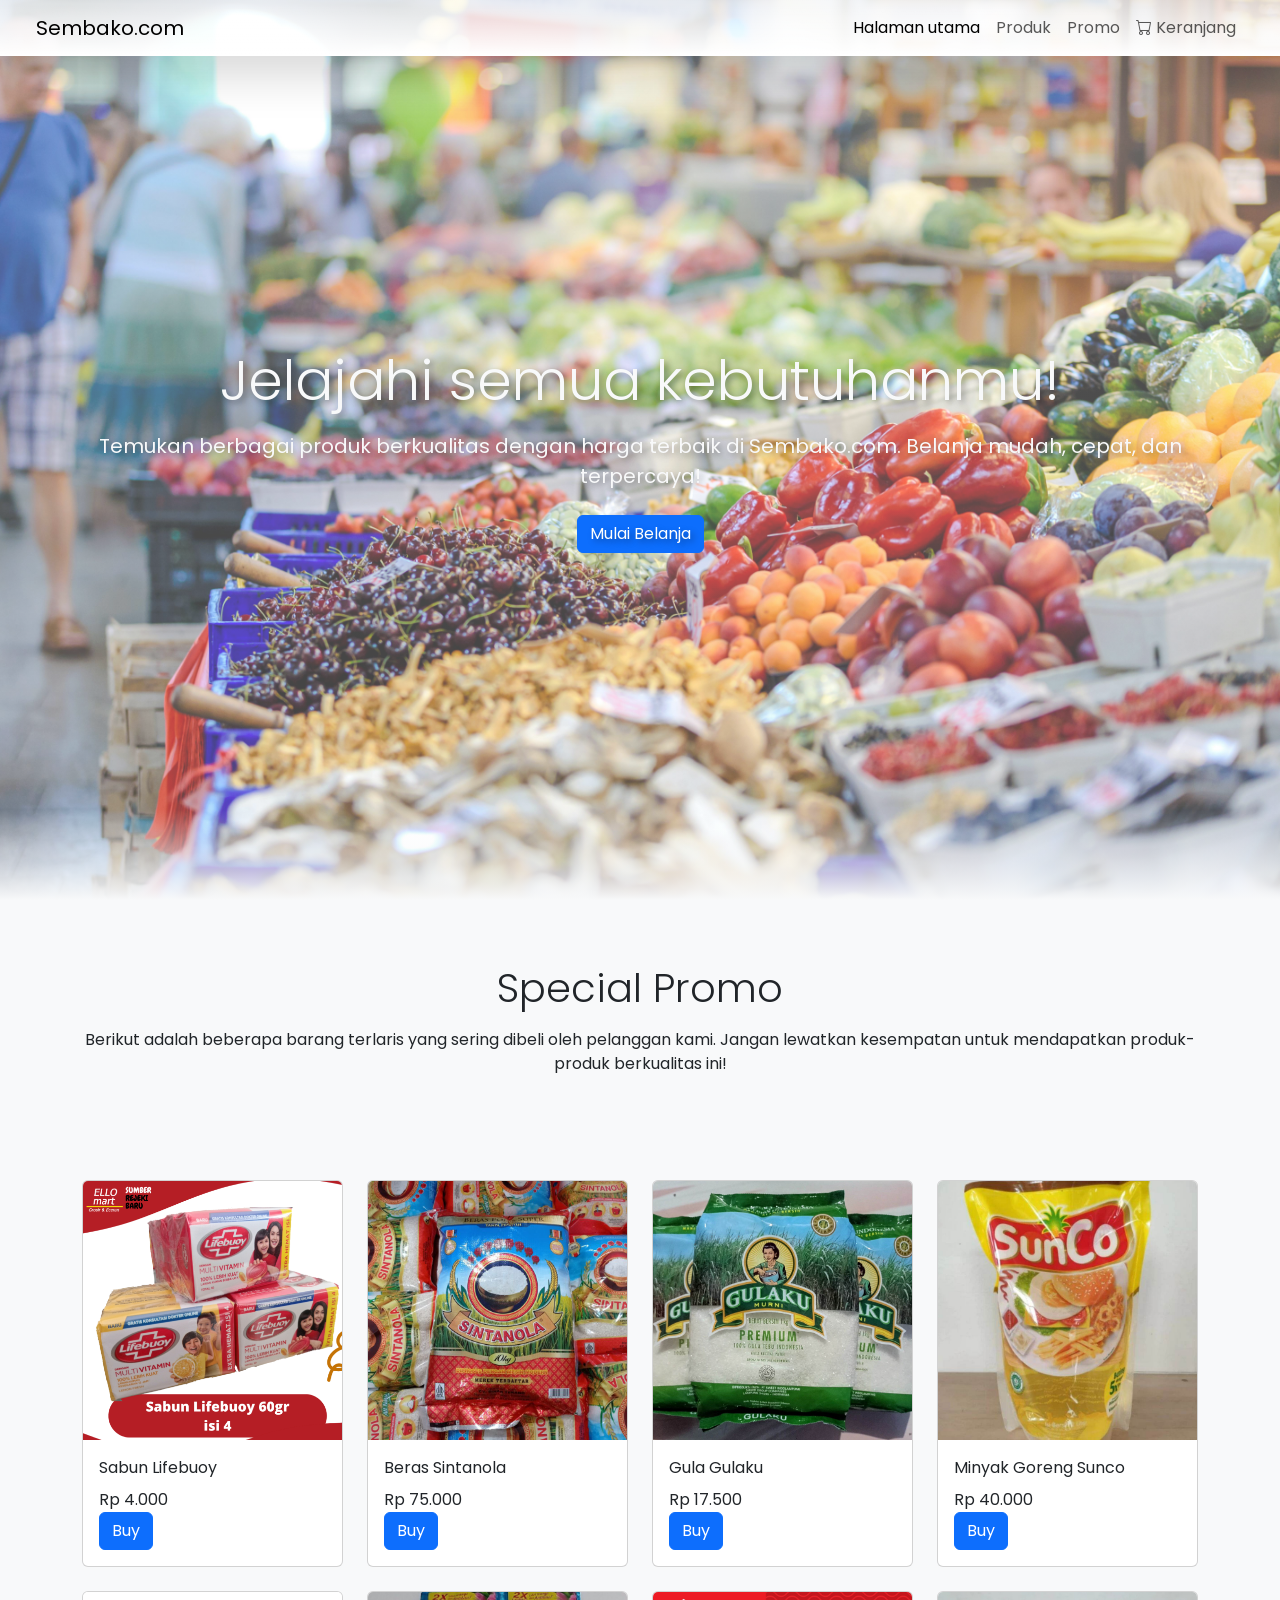
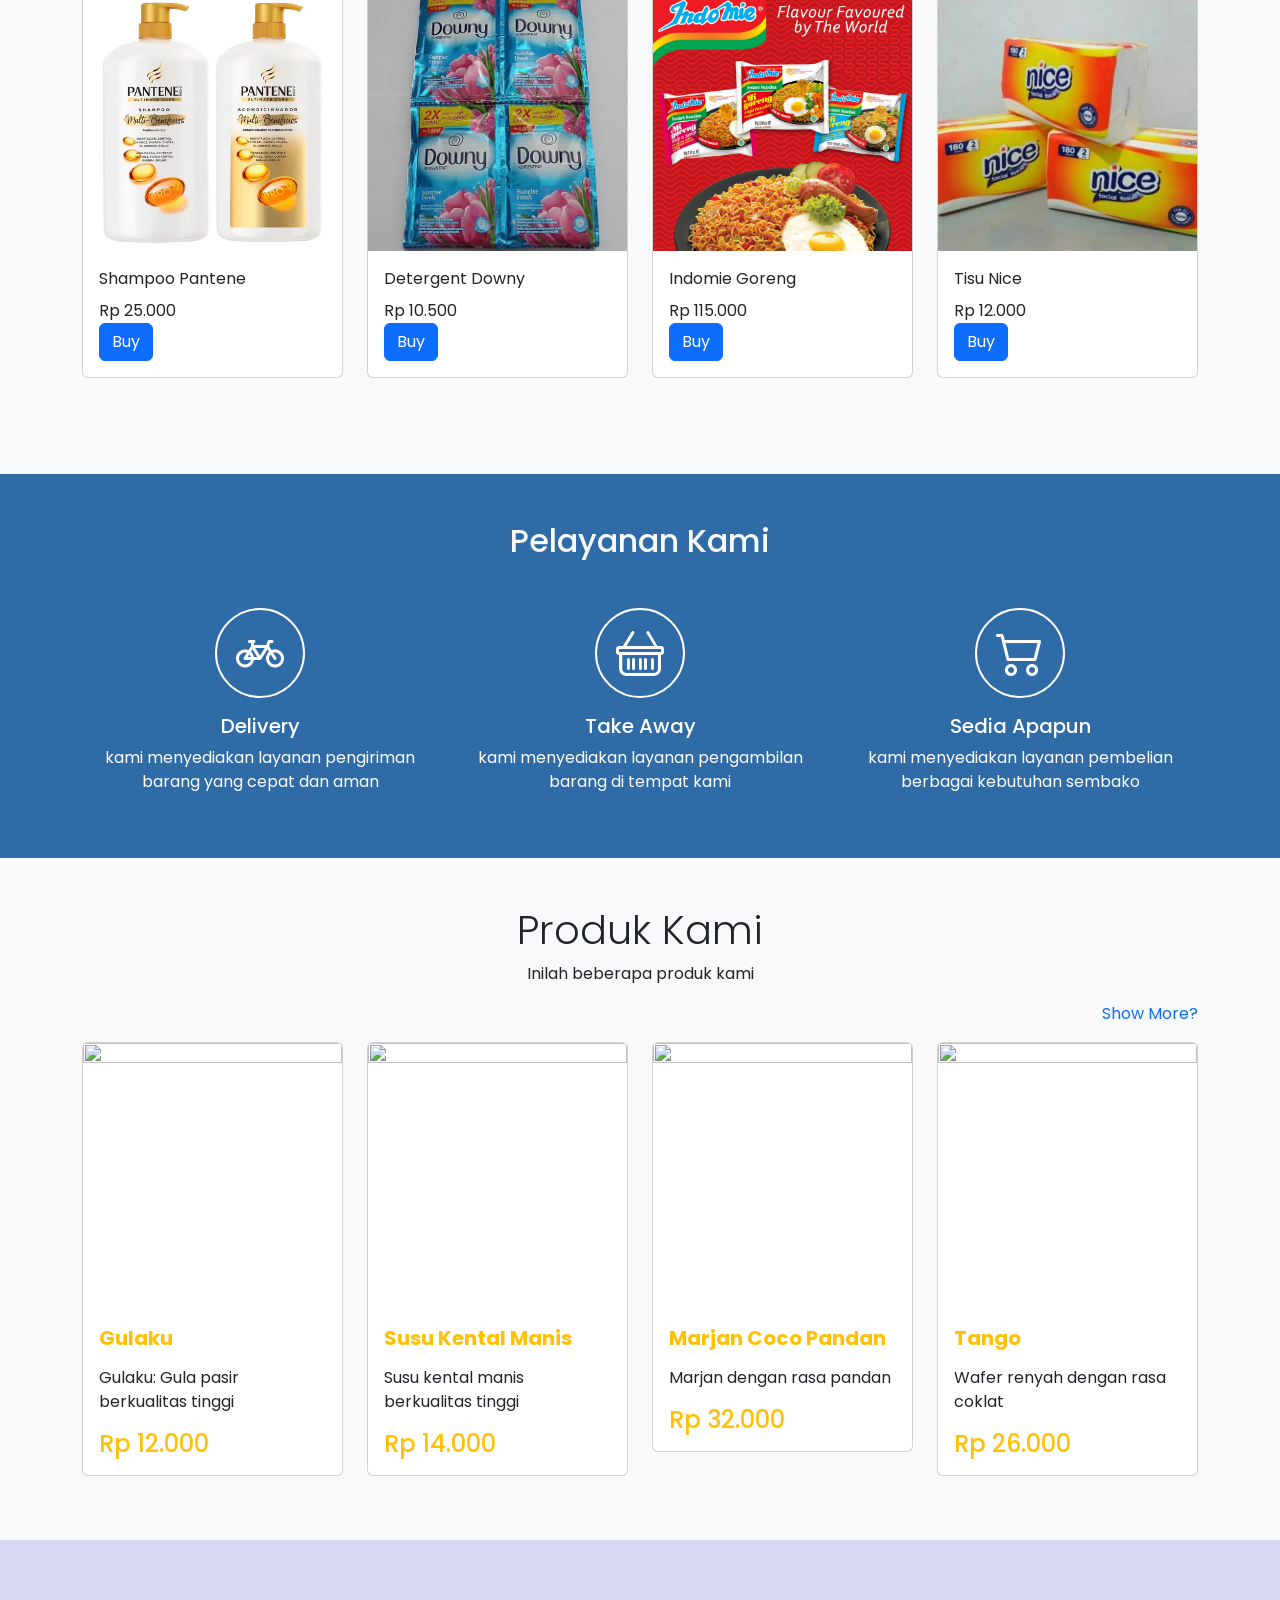
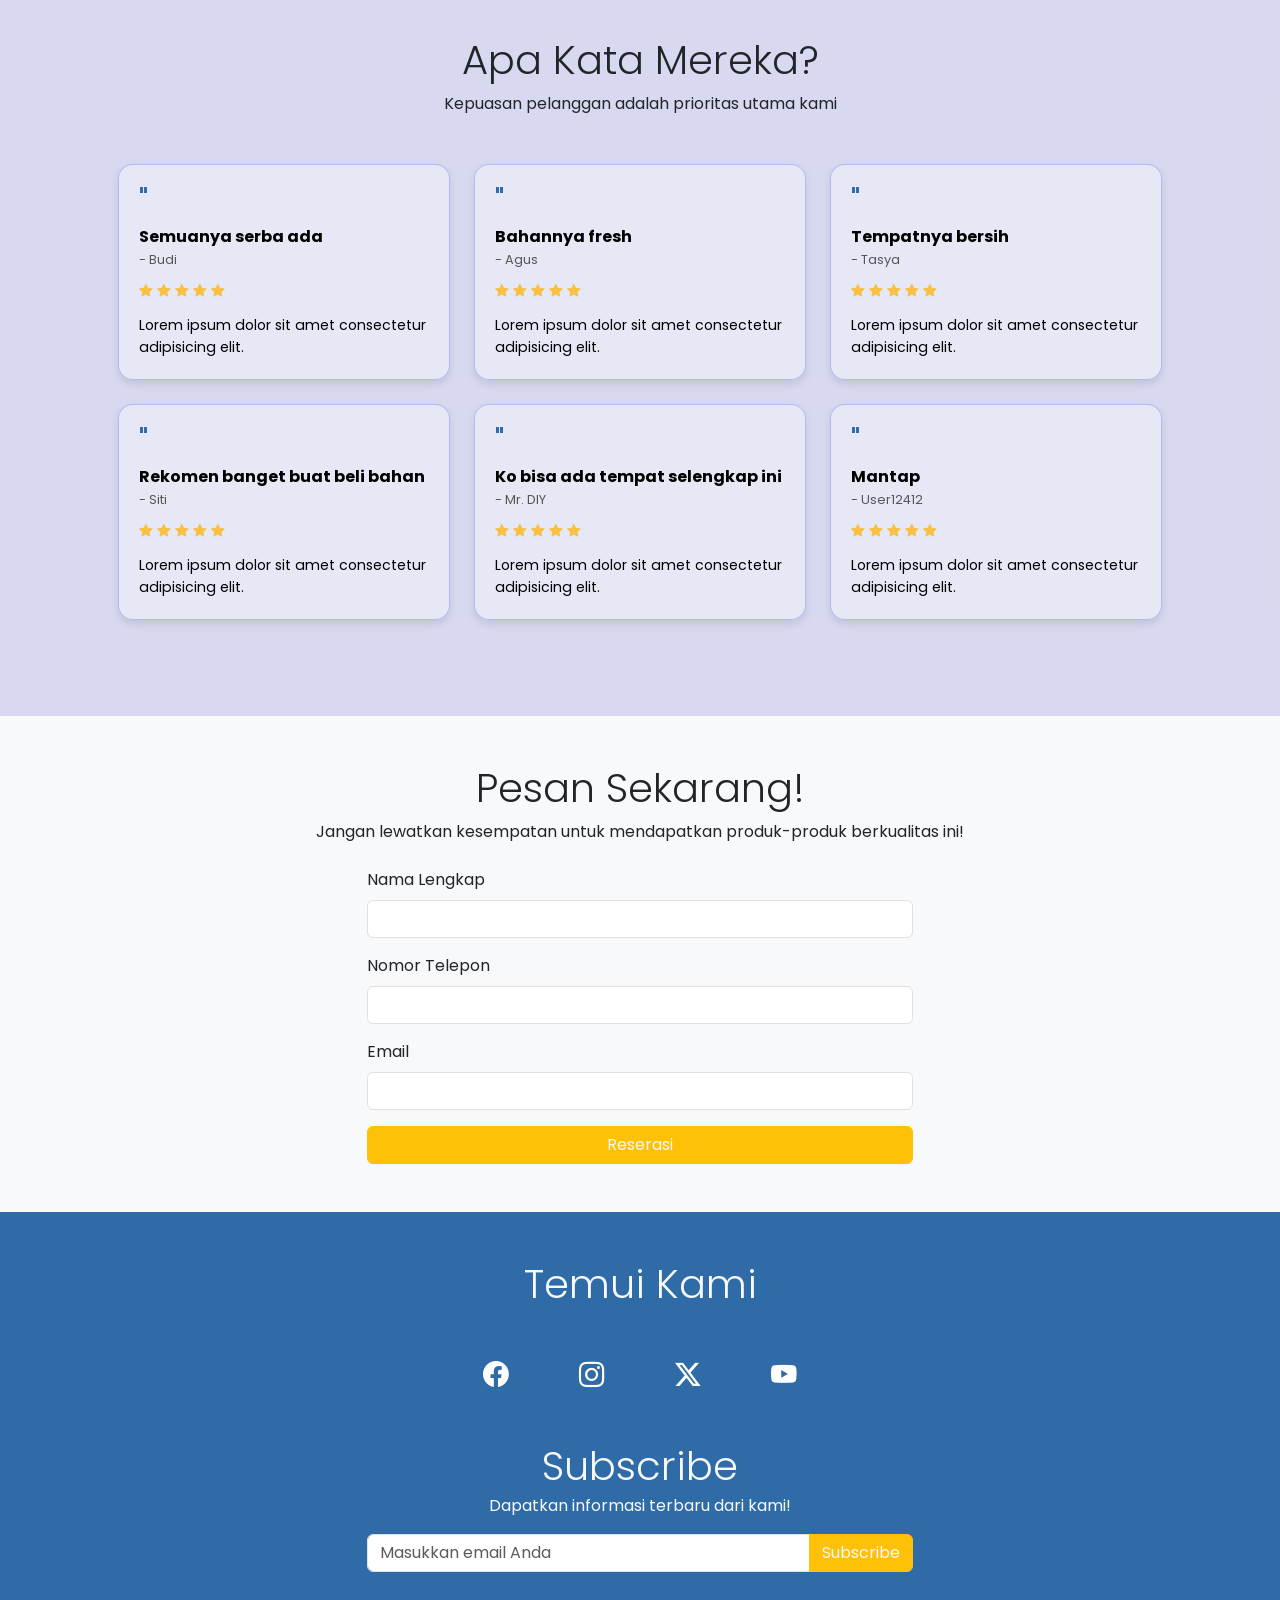
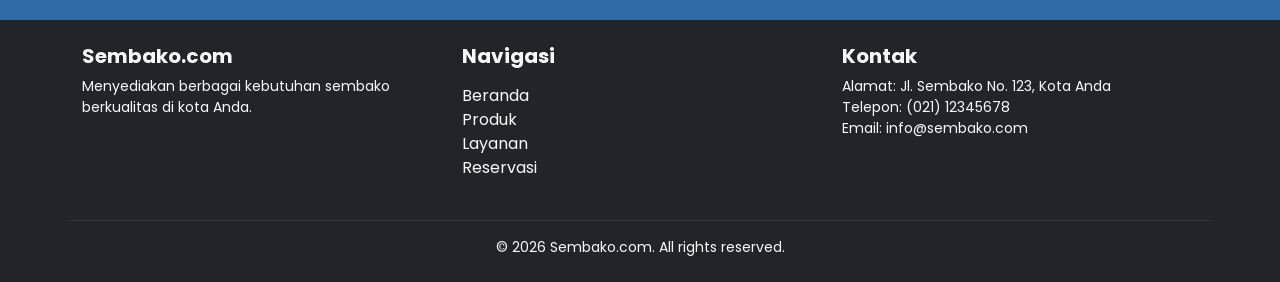
==== commit f7133912: "Add files via upload" ====
--- a/index.html
+++ b/index.html
@@ -3,7 +3,7 @@
 <head>
     <meta charset="UTF-8">
     <meta name="viewport" content="width=device-width, initial-scale=1.0">
-    <title>Online Shop</title>
+    <title>Halaman Utama - SembakoCom</title>
     <link rel="stylesheet" href="style.css">
     <link href="https://cdn.jsdelivr.net/npm/bootstrap@5.3.8/dist/css/bootstrap.min.css" rel="stylesheet" integrity="sha384-sRIl4kxILFvY47J16cr9ZwB07vP4J8+LH7qKQnuqkuIAvNWLzeN8tE5YBujZqJLB" crossorigin="anonymous">
     <link rel="preconnect" href="https://fonts.googleapis.com">
@@ -22,8 +22,8 @@
                 <div class="navbar-nav ms-auto">
                     <a class="nav-link active" aria-current="page" href="#">Halaman utama</a>
                     <a class="nav-link" href="produk.html">Produk</a>
-                    <a class="nav-link" href="error.html">Dompet</a>
-                    <a class="nav-link" href="error.html">Akun</a>
+                    <a class="nav-link" href="promo.html">Promo</a>
+                    <a class="nav-link" href="keranjang.html"><i class="bi bi-cart"></i> Keranjang</a>
                 </div>
             </div>
         </div>
@@ -189,7 +189,7 @@
                 <h2 class="text-center display-6">Produk Kami</h2>
                 <p class="text-center">Inilah beberapa produk kami</p>
                 <p class="text-end">
-                    <a href="error.html" class="text-decoration-none">Show More?</a>
+                    <a href="produk.html" class="text-decoration-none">Show More?</a>
                 </p>
                 <div class="row g-4">
                     <div class="col-sm-6 col-lg-3 hovered-card mb-3">
@@ -434,4 +434,5 @@
      
     <script src="https://cdn.jsdelivr.net/npm/bootstrap@5.3.8/dist/js/bootstrap.bundle.min.js" integrity="sha384-FKyoEForCGlyvwx9Hj09JcYn3nv7wiPVlz7YYwJrWVcXK/BmnVDxM+D2scQbITxI" crossorigin="anonymous"></script>
 </body>
+
 </html>
--- a/style.css
+++ b/style.css
@@ -60,20 +60,20 @@
 }
 
 /* card */
-.hovered-card .card {
-    transition: 0.3s ease;
-}
-
-.hovered-card .card:hover {
+.card-hover .card {
+    transition: 0.3s ease;
+}
+
+.card-hover .card:hover {
     transform: translateY(-5px);
     box-shadow: 0 10px 25px rgba(0,0,0,0.2);
 }
 
-.hovered-card {
-    transition: 0.3s ease;
-}
-
-.hovered-card:hover {
+.card-hover {
+    transition: 0.3s ease;
+}
+
+.card-hover:hover {
     transform: translateY(-5px);
 }
 
@@ -156,3 +156,83 @@
 .footer .social-icon:hover {
     color: #f8c146;
 }
+
+.produk-banner {
+    background: linear-gradient(rgba(170, 170, 170, 0.342),rgba(170, 170, 170, 0.26) 90%, #f8f9fa 100%), url("images/banner.jpg");
+    background-size: cover;
+    background-position: center;
+    height: 100vh;
+}
+
+.pointer {
+    cursor: pointer;
+}
+
+.portrait {
+    aspect-ratio: 1 / 1;
+}
+
+/* Promo */
+.promo-section {
+    animation: fadeSlideIn 0.4s ease both;
+}
+
+@keyframes fadeSlideIn {
+    0% {
+        opacity: 0;
+        transform: translateY(20px);
+    }
+    100% {
+        opacity: 1;
+        transform: translateY(0);
+    }
+}
+
+.promo-section .hovered-card {
+    opacity: 0;
+    animation: fadeSlideIn 0.4s ease forwards;
+}
+
+.promo-section .hovered-card:nth-child(1) {
+    animation-delay: 0.05s;
+}
+.promo-section .hovered-card:nth-child(2) {
+    animation-delay: 0.1s;
+}
+.promo-section .hovered-card:nth-child(3) {
+    animation-delay: 0.15s;
+}
+.promo-section .hovered-card:nth-child(4) {
+    animation-delay: 0.2s;
+}
+.promo-section .hovered-card:nth-child(5) {
+    animation-delay: 0.25s;
+}
+.promo-section .hovered-card:nth-child(6) {
+    animation-delay: 0.3s;
+}
+.promo-section .hovered-card:nth-child(7) {
+    animation-delay: 0.35s;
+}
+.promo-section .hovered-card:nth-child(8) {
+    animation-delay: 0.4s;
+}
+
+.filter-btn {
+    transition: 
+        background-color 0.25s ease,
+        color 0.25s ease,
+        transform 0.15s ease,
+        box-shadow 0.25s ease;
+}
+
+.filter-btn:active {
+    transform: scale(0.95);
+}
+.filter-btn:active {
+    box-shadow: 0 4px 14px rgba(255, 193, 7, 0.45);
+}
+
+.land {
+    aspect-ratio: 16 / 9;
+}
